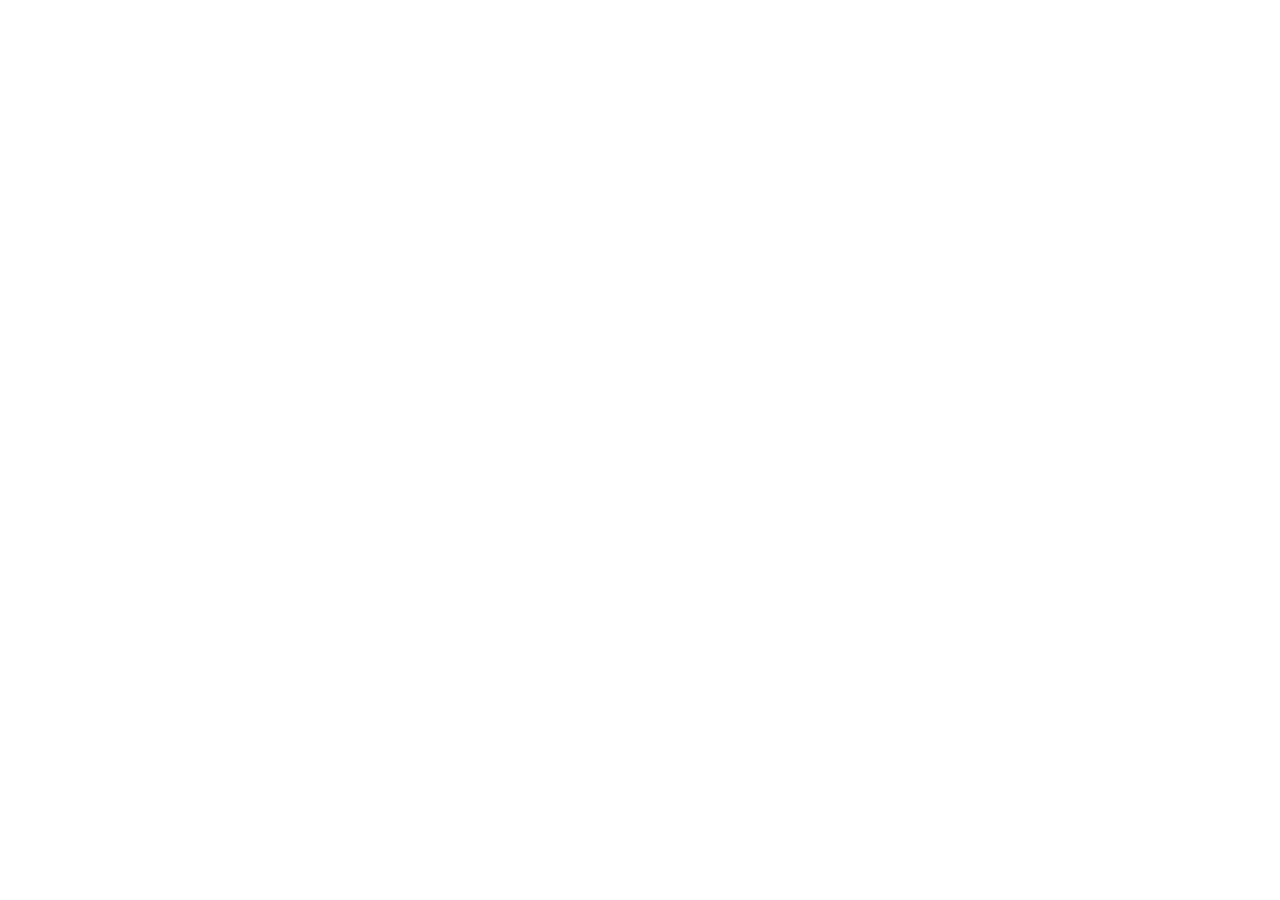
==== index.html @ 53b036e5 "javascript" ====
<!DOCTYPE html>
<html lang="en">
<head>
    <meta charset="UTF-8">
    <meta name="viewport" content="width=device-width, initial-scale=1.0">
    <title>bac a sable JS</title>

    <link rel="stylesheet" href="style.css">
    <script src="script.js" defer></script>
    <script src="calculateurAge.js" defer></script>
    <script src="calculateurMoyenne.js" defer></script>
</head>
<body>
    
</body>
</html>
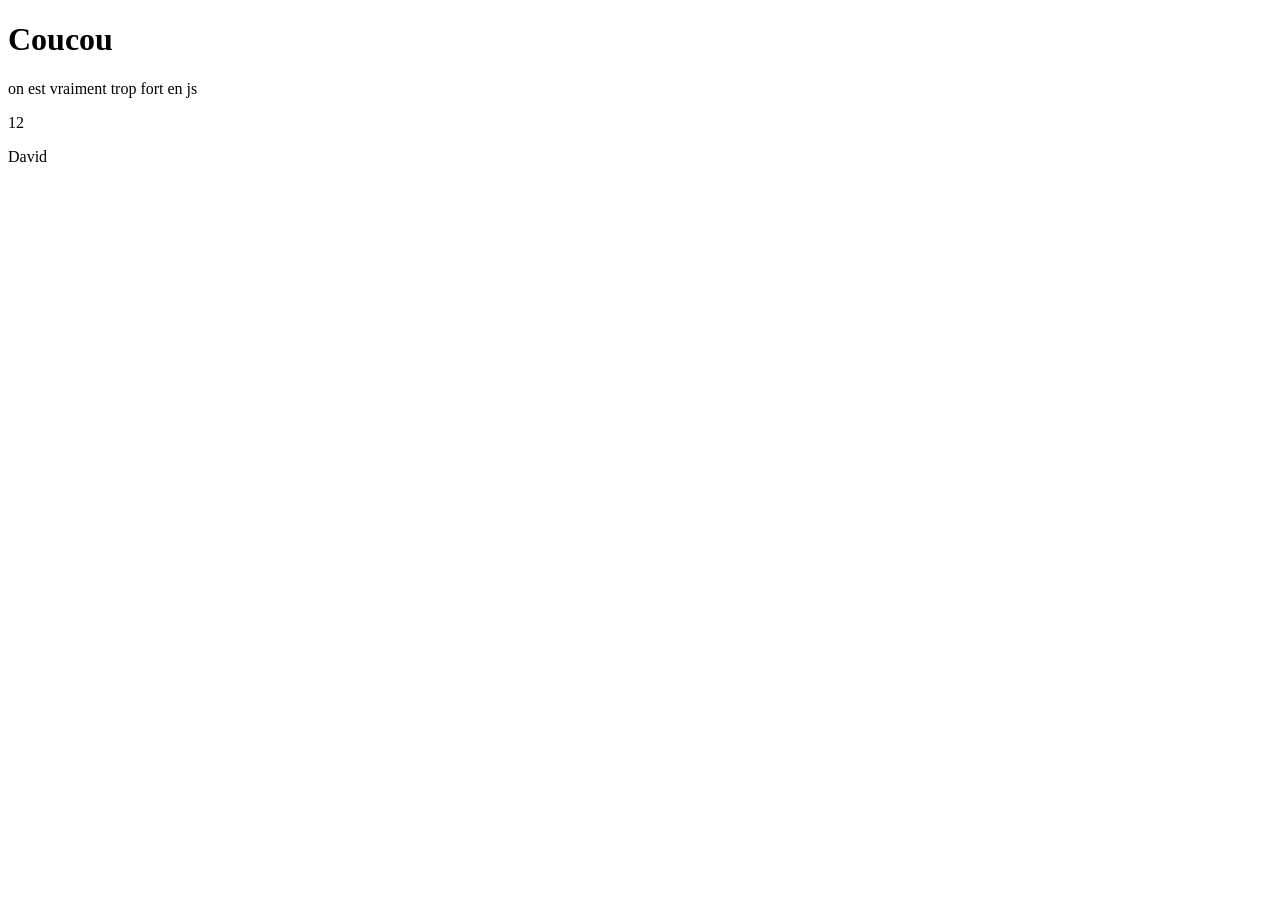
==== commit 93f5c6ca: "suite jour 1" ====
--- a/index.html
+++ b/index.html
@@ -6,9 +6,10 @@
     <title>bac a sable JS</title>
 
     <link rel="stylesheet" href="style.css">
-    <script src="script.js" defer></script>
-    <script src="calculateurAge.js" defer></script>
-    <script src="calculateurMoyenne.js" defer></script>
+   <!-- <script src="script.js" defer></script> -->
+   <!-- <script src="calculateurAge.js" defer></script> -->
+   <!--   <script src="calculateurMoyenne.js" defer></script>-->
+    <script src="exosfonction.js" defer></script>
 </head>
 <body>
     
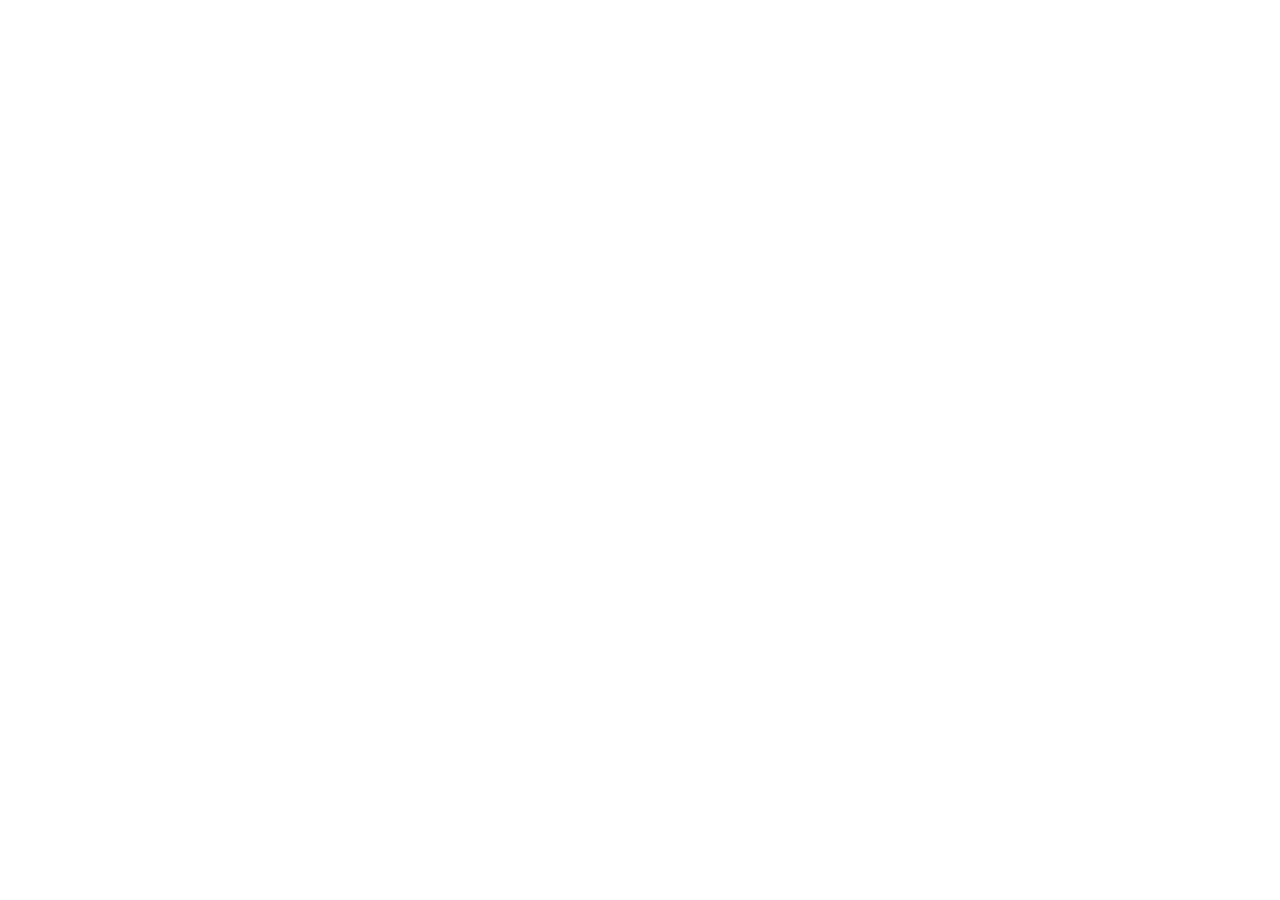
==== commit a0baefd5: "suite jour 2" ====
--- a/index.html
+++ b/index.html
@@ -9,7 +9,8 @@
    <!-- <script src="script.js" defer></script> -->
    <!-- <script src="calculateurAge.js" defer></script> -->
    <!--   <script src="calculateurMoyenne.js" defer></script>-->
-    <script src="exosfonction.js" defer></script>
+    <!--  <script src="exosfonction.js" defer></script>-->
+      <script src="condition.js" defer></script>
 </head>
 <body>
     
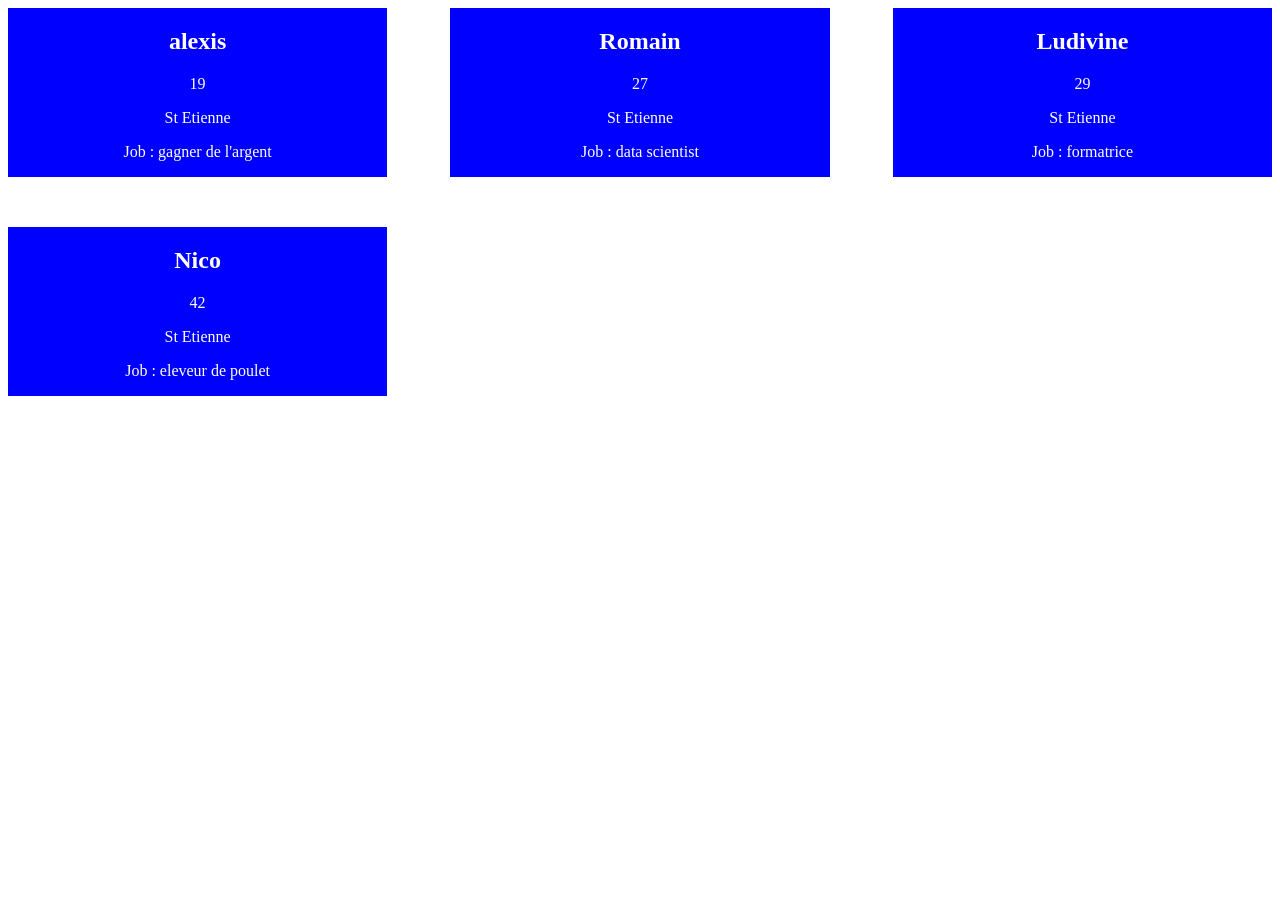
==== commit a5c2b3fe: "MAJ" ====
--- a/index.html
+++ b/index.html
@@ -10,9 +10,11 @@
    <!-- <script src="calculateurAge.js" defer></script> -->
    <!--   <script src="calculateurMoyenne.js" defer></script>-->
     <!--  <script src="exosfonction.js" defer></script>-->
-      <script src="condition.js" defer></script>
+      <!--<script src="condition.js" defer></script>-->
+      <!-- <script src="boucle.js" defer></script> -->
+      <script src="objet.js" defer></script>
 </head>
-<body>
+<body class="flex space-between">
     
 </body>
 </html>
--- a/style.css
+++ b/style.css
@@ -0,0 +1,28 @@
+.bg-blue{
+    background-color: blue;
+}
+
+.text-white{
+    color: white;
+}
+
+.mb-50{
+    margin-bottom: 50px;
+}
+
+.flex{
+    display: flex;
+    flex-wrap: wrap;
+}
+
+.space-between{
+    justify-content: space-between;
+}
+
+.w-30{
+    width: 30%;
+}
+
+.txt-center{
+    text-align: center;
+}
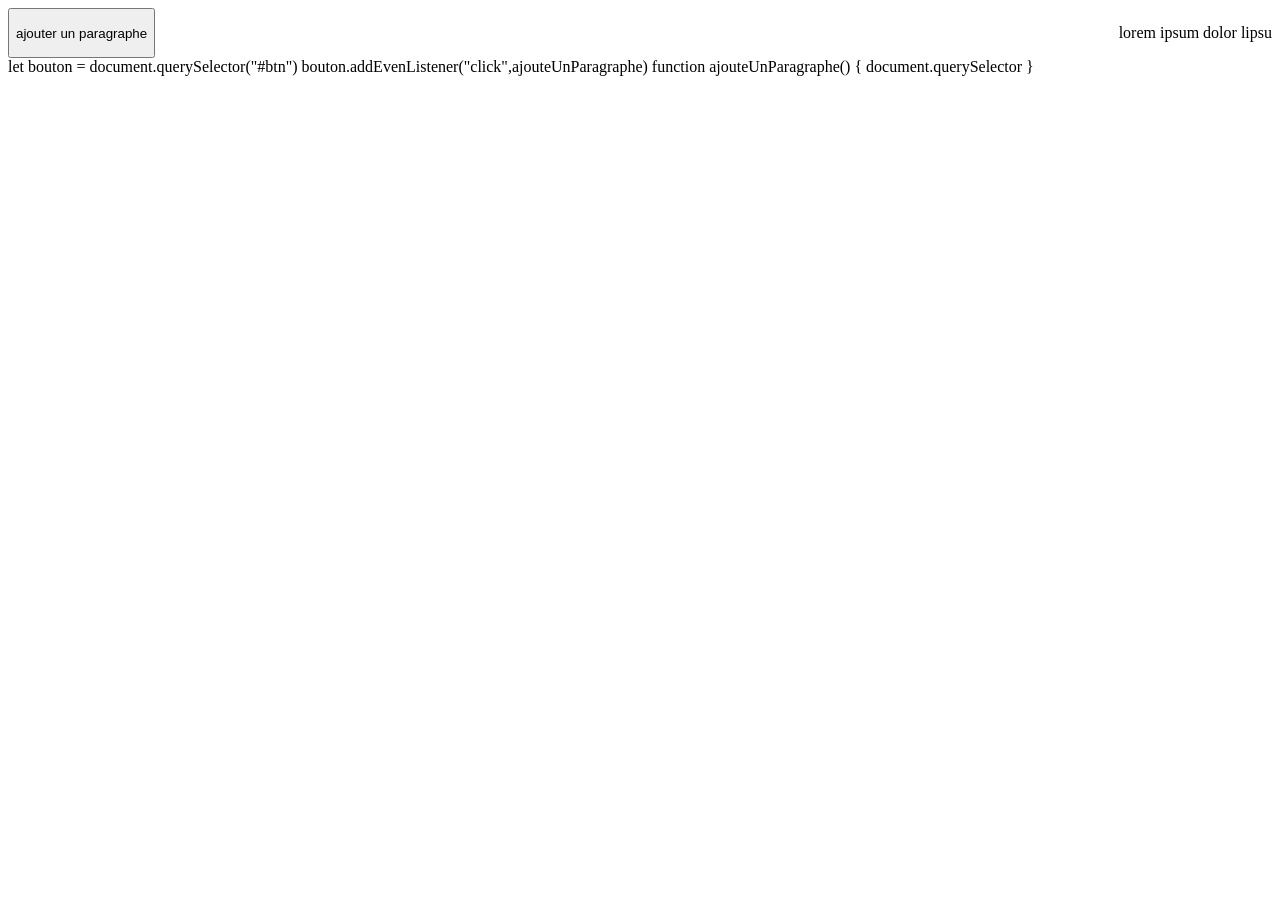
==== commit 910e79f2: "maj" ====
--- a/index.html
+++ b/index.html
@@ -12,9 +12,27 @@
     <!--  <script src="exosfonction.js" defer></script>-->
       <!--<script src="condition.js" defer></script>-->
       <!-- <script src="boucle.js" defer></script> -->
-      <script src="objet.js" defer></script>
+      <!--  <script src="objet.js" defer></script>-->
+      <script src="manipDOM.js" defer></script>
 </head>
 <body class="flex space-between">
-    
+<!-- 
+  <div>
+    <h2>Titre recette</h2>
+    <p>difficulte</p>
+    <p>temp de preparation</p>
+    <p>temp de cuisson</p>
+    <p>nombre de proprtion</p>
+    <p>liste des ingredient</p>
+    <ul>
+      <li></li>
+    </ul>
+  </div> 
+  -->
+
+  <button id="btn">ajouter un paragraphe</button>
+    <div id="grosseBoite">
+
+    </div>
 </body>
 </html>
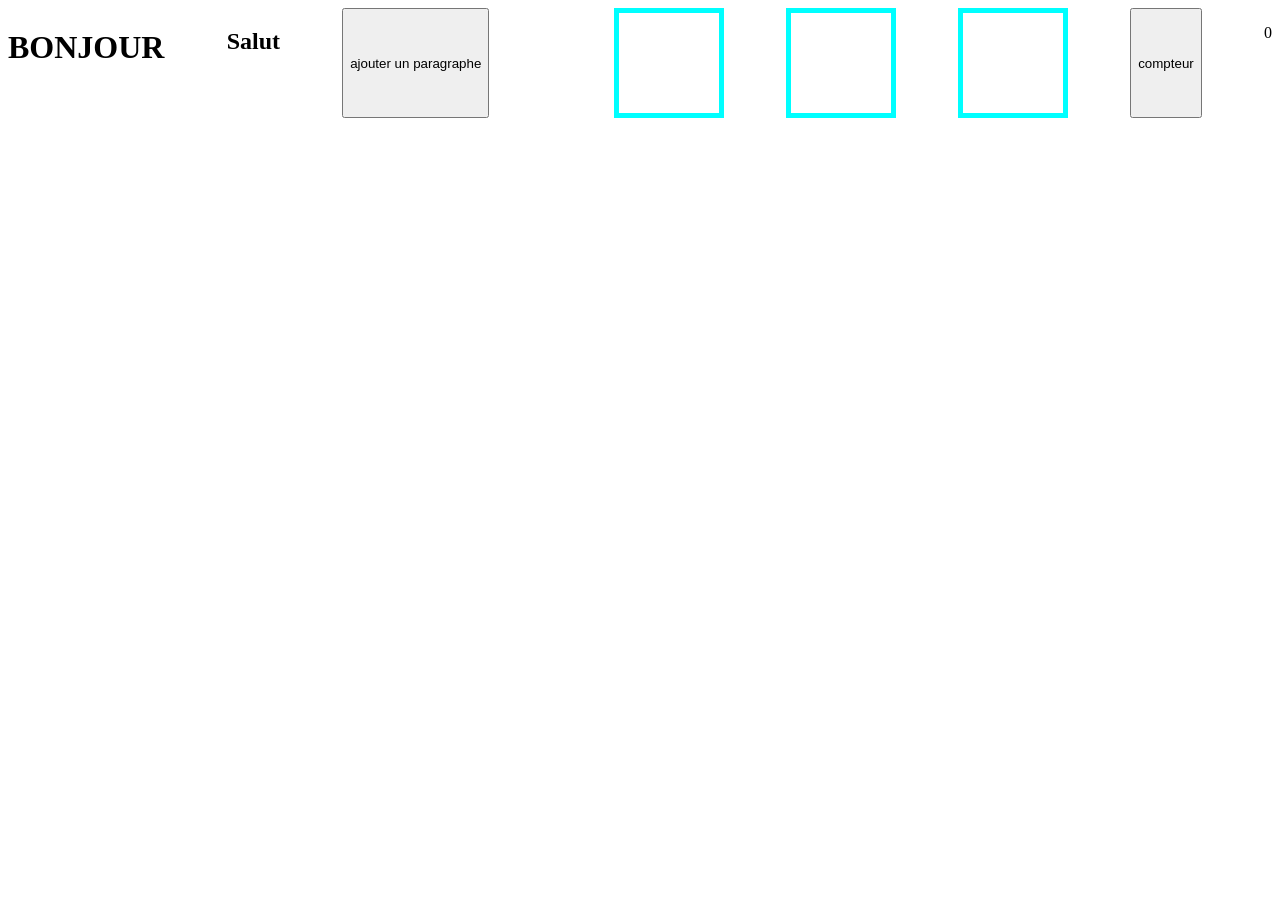
==== commit f77dbcac: "maj" ====
--- a/index.html
+++ b/index.html
@@ -30,9 +30,21 @@
   </div> 
   -->
 
-  <button id="btn">ajouter un paragraphe</button>
+  <h1>BONJOUR</h1>
+
+  <h2 id="cache">Salut</h2>
+
+  <button id="bt">ajouter un paragraphe</button>
     <div id="grosseBoite">
+    </div>
 
-    </div>
+
+
+    <div id="carre" class="border"></div>
+    <div id="carre2" class="border"></div>
+    <div id="carre3" class="border"></div>
+
+    <button id="btn2">compteur</button>
+    <p id="compteur">0</p>
 </body>
 </html>
--- a/style.css
+++ b/style.css
@@ -25,4 +25,22 @@
 
 .txt-center{
     text-align: center;
+}
+
+.bleu{
+    color: blue;
+}
+
+.none{
+    display: none;
+}
+
+.border{
+    border: 5px solid aqua;
+    width: 100px;
+    height: 100px;
+}
+
+.remplir{
+    background-color: aqua;
 }
